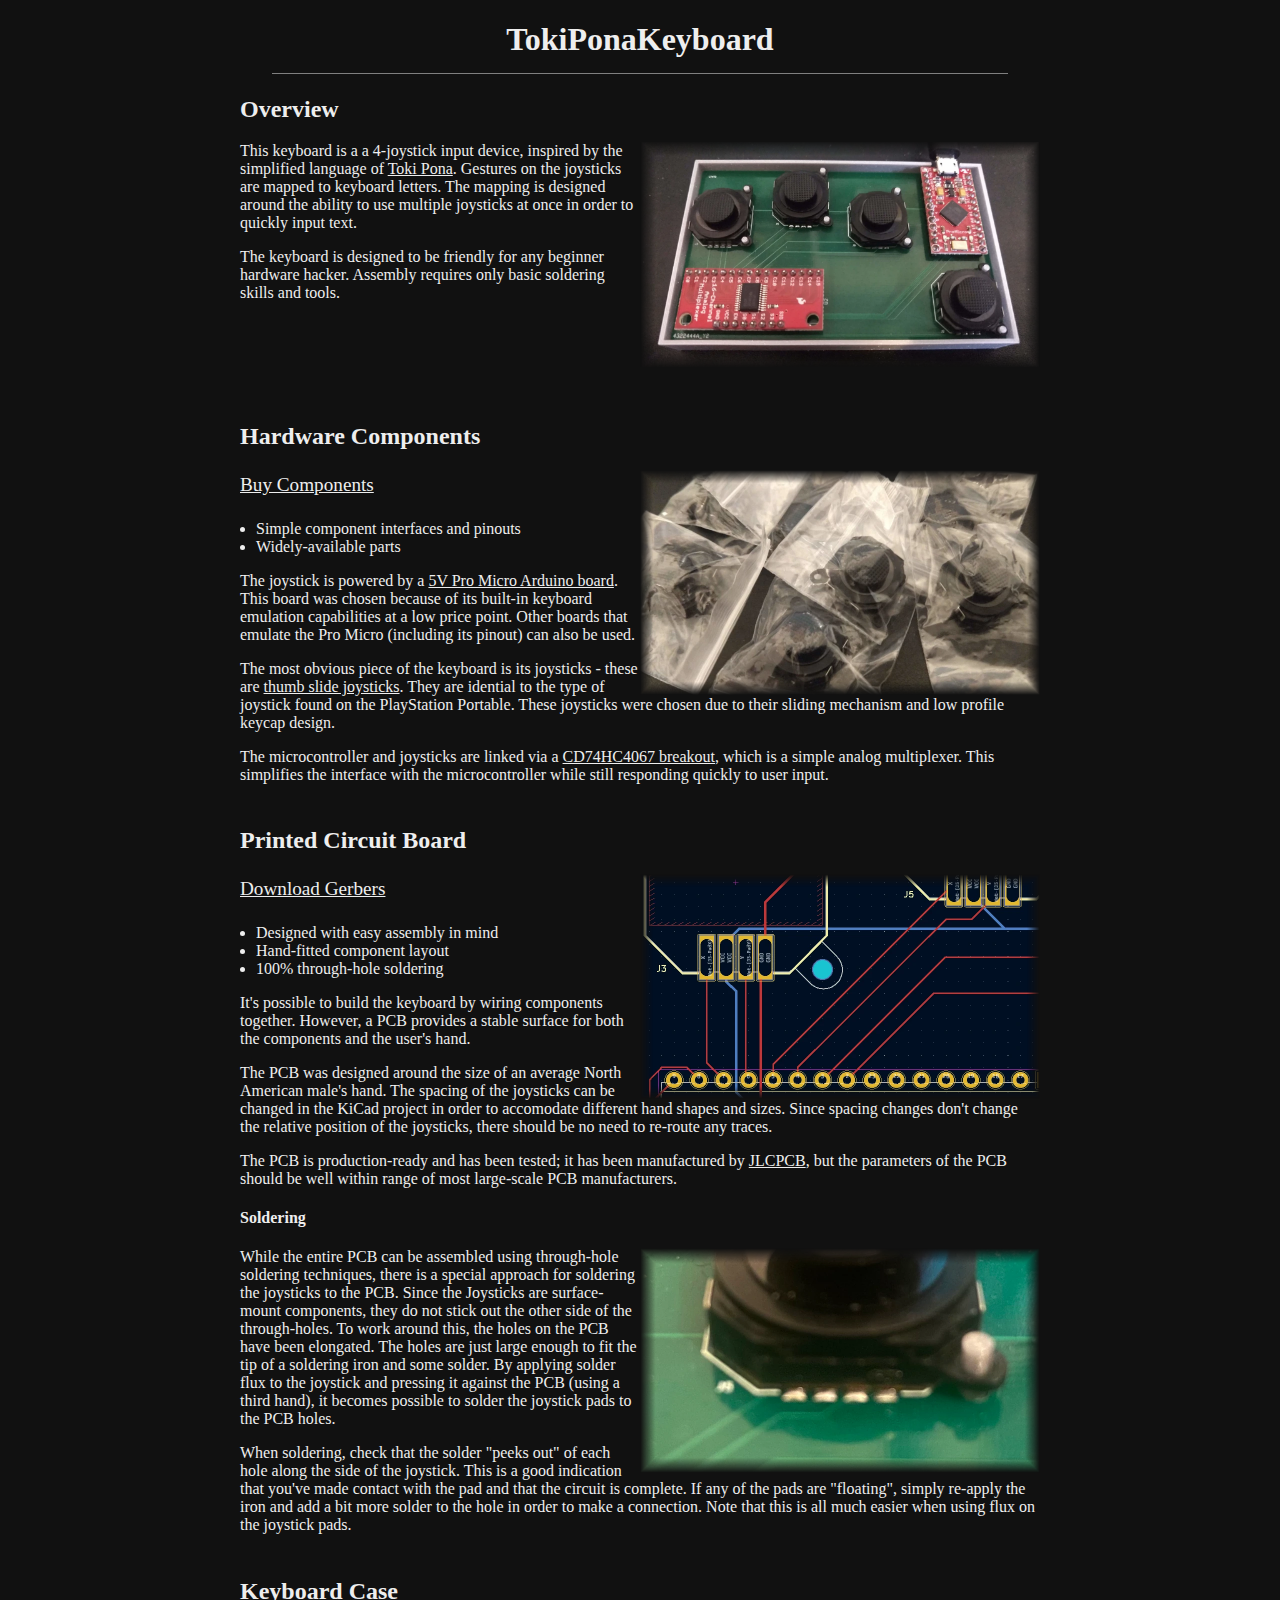
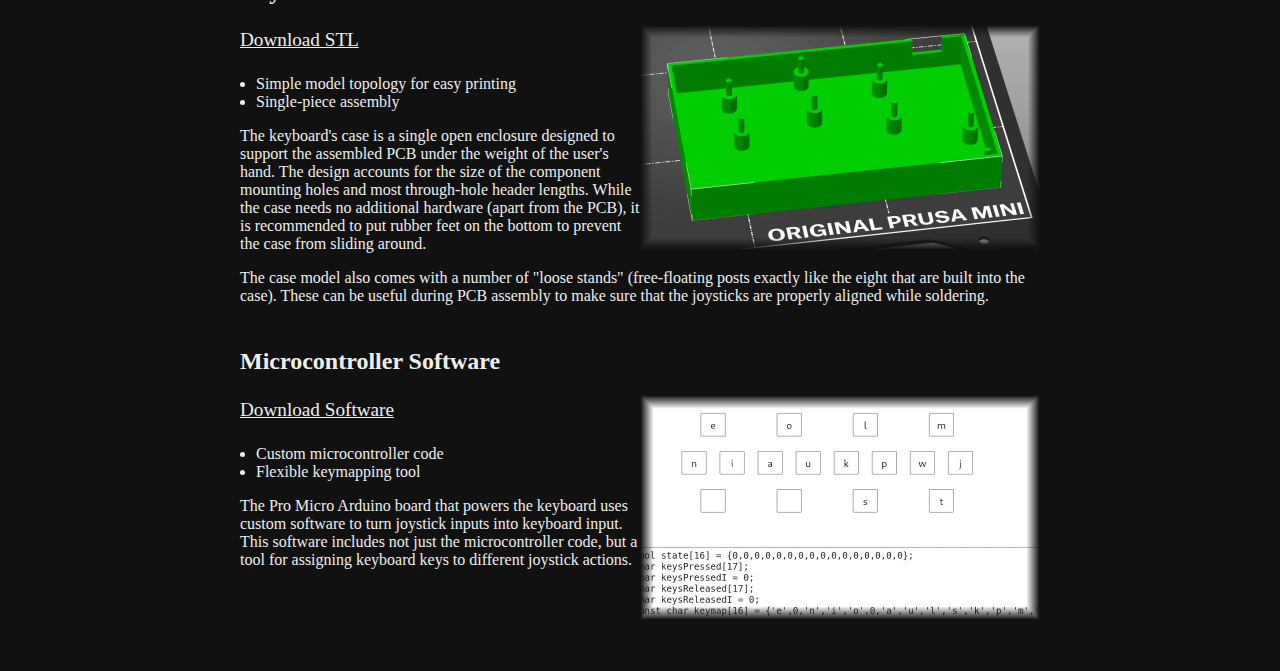
==== docs/index.html @ 3180df81 "Move "website" to "docs"" ====
<!DOCTYPE html>
<html lang="en">
  <head>
    <meta charset="utf-8">
    <title>Toki Pona Keyboard</title>
    <link rel="stylesheet" href="style.css">
  </head>
  <body>
    <div id="content">
      <h1>TokiPonaKeyboard</h1>
      <div class="section">
        <h2>Overview</h2>
        <img class="right" src="keyboard.webp" style="width:400px" />
        <p>This keyboard is a a 4-joystick input device, inspired by the simplified language of <a href="https://tokipona.org/">Toki Pona</a>.  Gestures on the joysticks are mapped to keyboard letters.  The mapping is designed around the ability to use multiple joysticks at once in order to quickly input text.</p>
        <p>The keyboard is designed to be friendly for any beginner hardware hacker.  Assembly requires only basic soldering skills and tools.</p>
      </div>
      <div class="section">
        <h2>Hardware Components</h2>
        <img class="right" src="joysticks.webp" style="width:400px" />
        <p class="link"><a href="https://www.sparkfun.com/wish_lists/167955">Buy Components</a></p>
        <ul>
          <li>Simple component interfaces and pinouts</li>
          <li>Widely-available parts</li>
        </ul>
        <p>The joystick is powered by a <a href="https://www.sparkfun.com/products/12640">5V Pro Micro Arduino board</a>.  This board was chosen because of its built-in keyboard emulation capabilities at a low price point.  Other boards that emulate the Pro Micro (including its pinout) can also be used.</p>
        <p>The most obvious piece of the keyboard is its joysticks - these are <a href="https://www.sparkfun.com/products/9426">thumb slide joysticks</a>.  They are idential to the type of joystick found on the PlayStation Portable.  These joysticks were chosen due to their sliding mechanism and low profile keycap design.</p>
        <p>The microcontroller and joysticks are linked via a <a href="https://www.sparkfun.com/products/9056">CD74HC4067 breakout</a>, which is a simple analog multiplexer.  This simplifies the interface with the microcontroller while still responding quickly to user input.</p>
      </div>
      <div class="section">
        <h2>Printed Circuit Board</h2>
        <img class="right" src="pcb.webp" style="width:400px" />
        <p class="link"><a href="">Download Gerbers</a></p>
        <ul>
          <li>Designed with easy assembly in mind</li>
          <li>Hand-fitted component layout</li>
          <li>100% through-hole soldering</li>
        </ul>
        <p>It's possible to build the keyboard by wiring components together.  However, a PCB provides a stable surface for both the components and the user's hand.</p> 
        <p>The PCB was designed around the size of an average North American male's hand.  The spacing of the joysticks can be changed in the KiCad project in order to accomodate different hand shapes and sizes.  Since spacing changes don't change the relative position of the joysticks, there should be no need to re-route any traces.</p>
        <p>The PCB is production-ready and has been tested; it has been manufactured by <a href="https://jlcpcb.com/">JLCPCB</a>, but the parameters of the PCB should be well within range of most large-scale PCB manufacturers.
        <h4>Soldering</h4>
        <img class="right" src="solder.webp" style="width:400px" />
        <p>While the entire PCB can be assembled using through-hole soldering techniques, there is a special approach for soldering the joysticks to the PCB.  Since the Joysticks are surface-mount components, they do not stick out the other side of the through-holes.  To work around this, the holes on the PCB have been elongated.  The holes are just large enough to fit the tip of a soldering iron and some solder.  By applying solder flux to the joystick and pressing it against the PCB (using a third hand), it becomes possible to solder the joystick pads to the PCB holes.</p>
        <p>When soldering, check that the solder "peeks out" of each hole along the side of the joystick.  This is a good indication that you've made contact with the pad and that the circuit is complete.  If any of the pads are "floating", simply re-apply the iron and add a bit more solder to the hole in order to make a connection.  Note that this is all much easier when using flux on the joystick pads.</p>
      </div>
      <div class="section">
        <h2>Keyboard Case</h2>
        <img class="right" src="case.webp" style="width:400px" />
        <p class="link"><a href="">Download STL</a></p>
        <ul>
          <li>Simple model topology for easy printing</li>
          <li>Single-piece assembly</li>
        </ul>
        <p>The keyboard's case is a single open enclosure designed to support the assembled PCB under the weight of the user's hand.  The design accounts for the size of the component mounting holes and most through-hole header lengths.  While the case needs no additional hardware (apart from the PCB), it is recommended to put rubber feet on the bottom to prevent the case from sliding around.</p>
        <p>The case model also comes with a number of "loose stands" (free-floating posts exactly like the eight that are built into the case).  These can be useful during PCB assembly to make sure that the joysticks are properly aligned while soldering.</p>
      </div>
      <div class="section">
        <h2>Microcontroller Software</h2>
        <img class="right" src="keymap.webp" style="width:400px" />
        <p class="link"><a href="">Download Software</a></p>
        <ul>
          <li>Custom microcontroller code</li>
          <li>Flexible keymapping tool</li>
        </ul>
        <p>The Pro Micro Arduino board that powers the keyboard uses custom software to turn joystick inputs into keyboard input.  This software includes not just the microcontroller code, but a tool for assigning keyboard keys to different joystick actions.</p>
      </div>
    </div>
  </body>
</html>
---- docs/style.css ----
body {
    background: #111;
    color: #eee;
}

#content {
    max-width: 800px;
    padding-left: 0.5em;
    padding-right: 0.5em;
    padding-bottom: 1.0ex;
    margin-left: auto;
    margin-right: auto;
}

h1 {
    text-align: center;
    padding-bottom:1ex;
    border-bottom: 1px solid grey;
    margin-left: 1em;
    margin-right: 1em;
}

img.right {
    float: right;
}

div.section {
    clear: both;
    min-height: 300px;
    padding-bottom: 1ex;
}

p.link {
    padding:0.5ex 0;
    font-size: 120%;
}

a {
    color: #eee;
}

ul {
    padding-left: 1em;
}
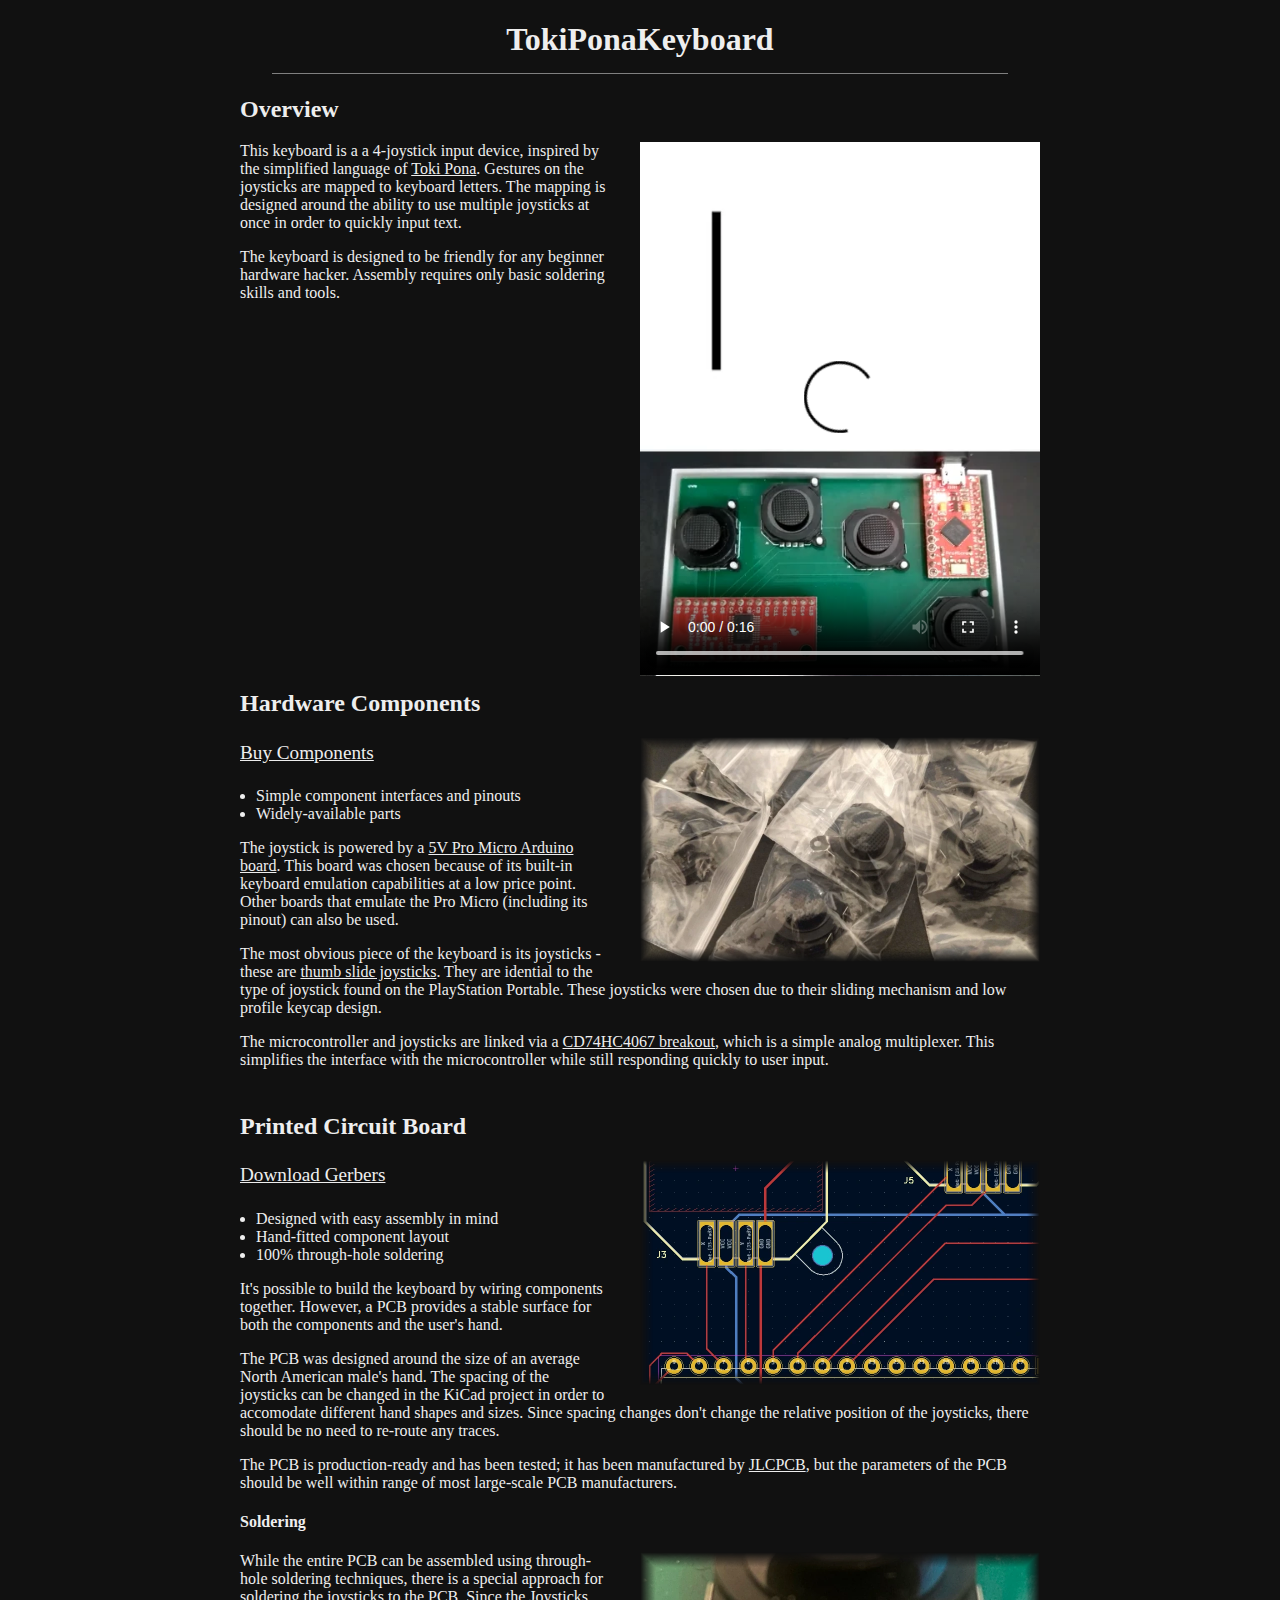
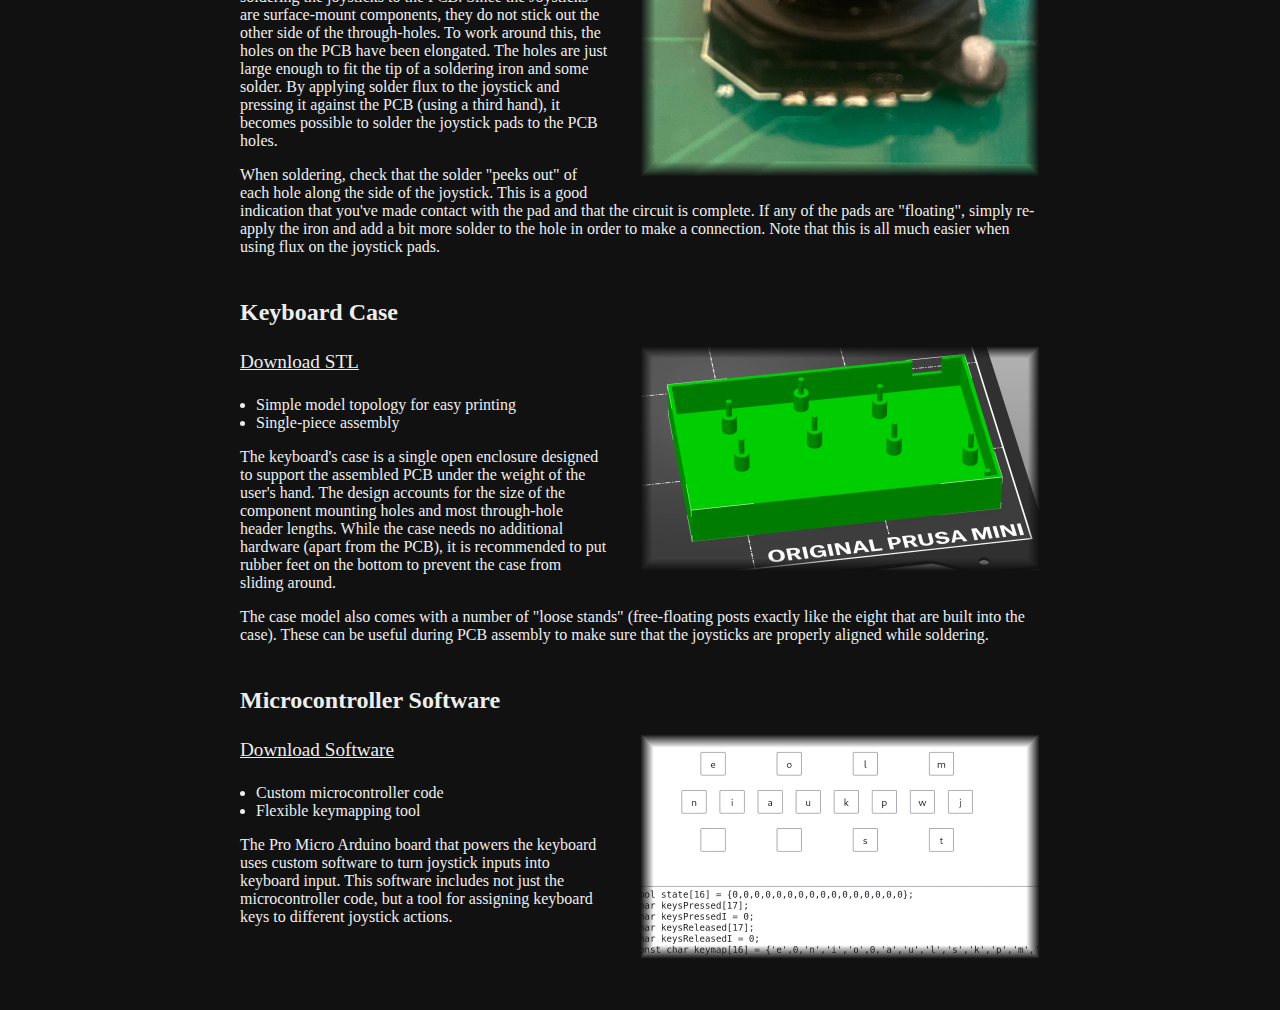
==== commit f0ba8cdd: "Add demo video to the website" ====
--- a/docs/index.html
+++ b/docs/index.html
@@ -10,7 +10,11 @@
       <h1>TokiPonaKeyboard</h1>
       <div class="section">
         <h2>Overview</h2>
-        <img class="right" src="keyboard.webp" style="width:400px" />
+        <video class="right" autoplay="1" playsinline="1" poster="poster.webp" controls="1" width="400" style="display:inline; width:400px; text-align:center;">
+          <source src="video.webm" type="video/webm">
+          <source src="video.mp4" type="video/mp4">
+          <img class="right" src="keyboard.webp" style="width:400px" />
+        </video>
         <p>This keyboard is a a 4-joystick input device, inspired by the simplified language of <a href="https://tokipona.org/">Toki Pona</a>.  Gestures on the joysticks are mapped to keyboard letters.  The mapping is designed around the ability to use multiple joysticks at once in order to quickly input text.</p>
         <p>The keyboard is designed to be friendly for any beginner hardware hacker.  Assembly requires only basic soldering skills and tools.</p>
       </div>
@@ -29,7 +33,7 @@
       <div class="section">
         <h2>Printed Circuit Board</h2>
         <img class="right" src="pcb.webp" style="width:400px" />
-        <p class="link"><a href="">Download Gerbers</a></p>
+        <p class="link"><a href="https://github.com/goakley/TokiPonaKeyboard/tree/main/pcb/gerbers">Download Gerbers</a></p>
         <ul>
           <li>Designed with easy assembly in mind</li>
           <li>Hand-fitted component layout</li>
@@ -46,7 +50,7 @@
       <div class="section">
         <h2>Keyboard Case</h2>
         <img class="right" src="case.webp" style="width:400px" />
-        <p class="link"><a href="">Download STL</a></p>
+        <p class="link"><a href="https://github.com/goakley/TokiPonaKeyboard/tree/main/case">Download STL</a></p>
         <ul>
           <li>Simple model topology for easy printing</li>
           <li>Single-piece assembly</li>
@@ -57,7 +61,7 @@
       <div class="section">
         <h2>Microcontroller Software</h2>
         <img class="right" src="keymap.webp" style="width:400px" />
-        <p class="link"><a href="">Download Software</a></p>
+        <p class="link"><a href="https://github.com/goakley/TokiPonaKeyboard/tree/main/code">Download Software</a></p>
         <ul>
           <li>Custom microcontroller code</li>
           <li>Flexible keymapping tool</li>
--- a/docs/style.css
+++ b/docs/style.css
@@ -20,8 +20,12 @@
     margin-right: 1em;
 }
 
-img.right {
+.right {
     float: right;
+    padding-left: 1em;
+    padding-bottom: 1ex;
+    margin-left: 1em;
+    margin-bottom: 1ex;
 }
 
 div.section {
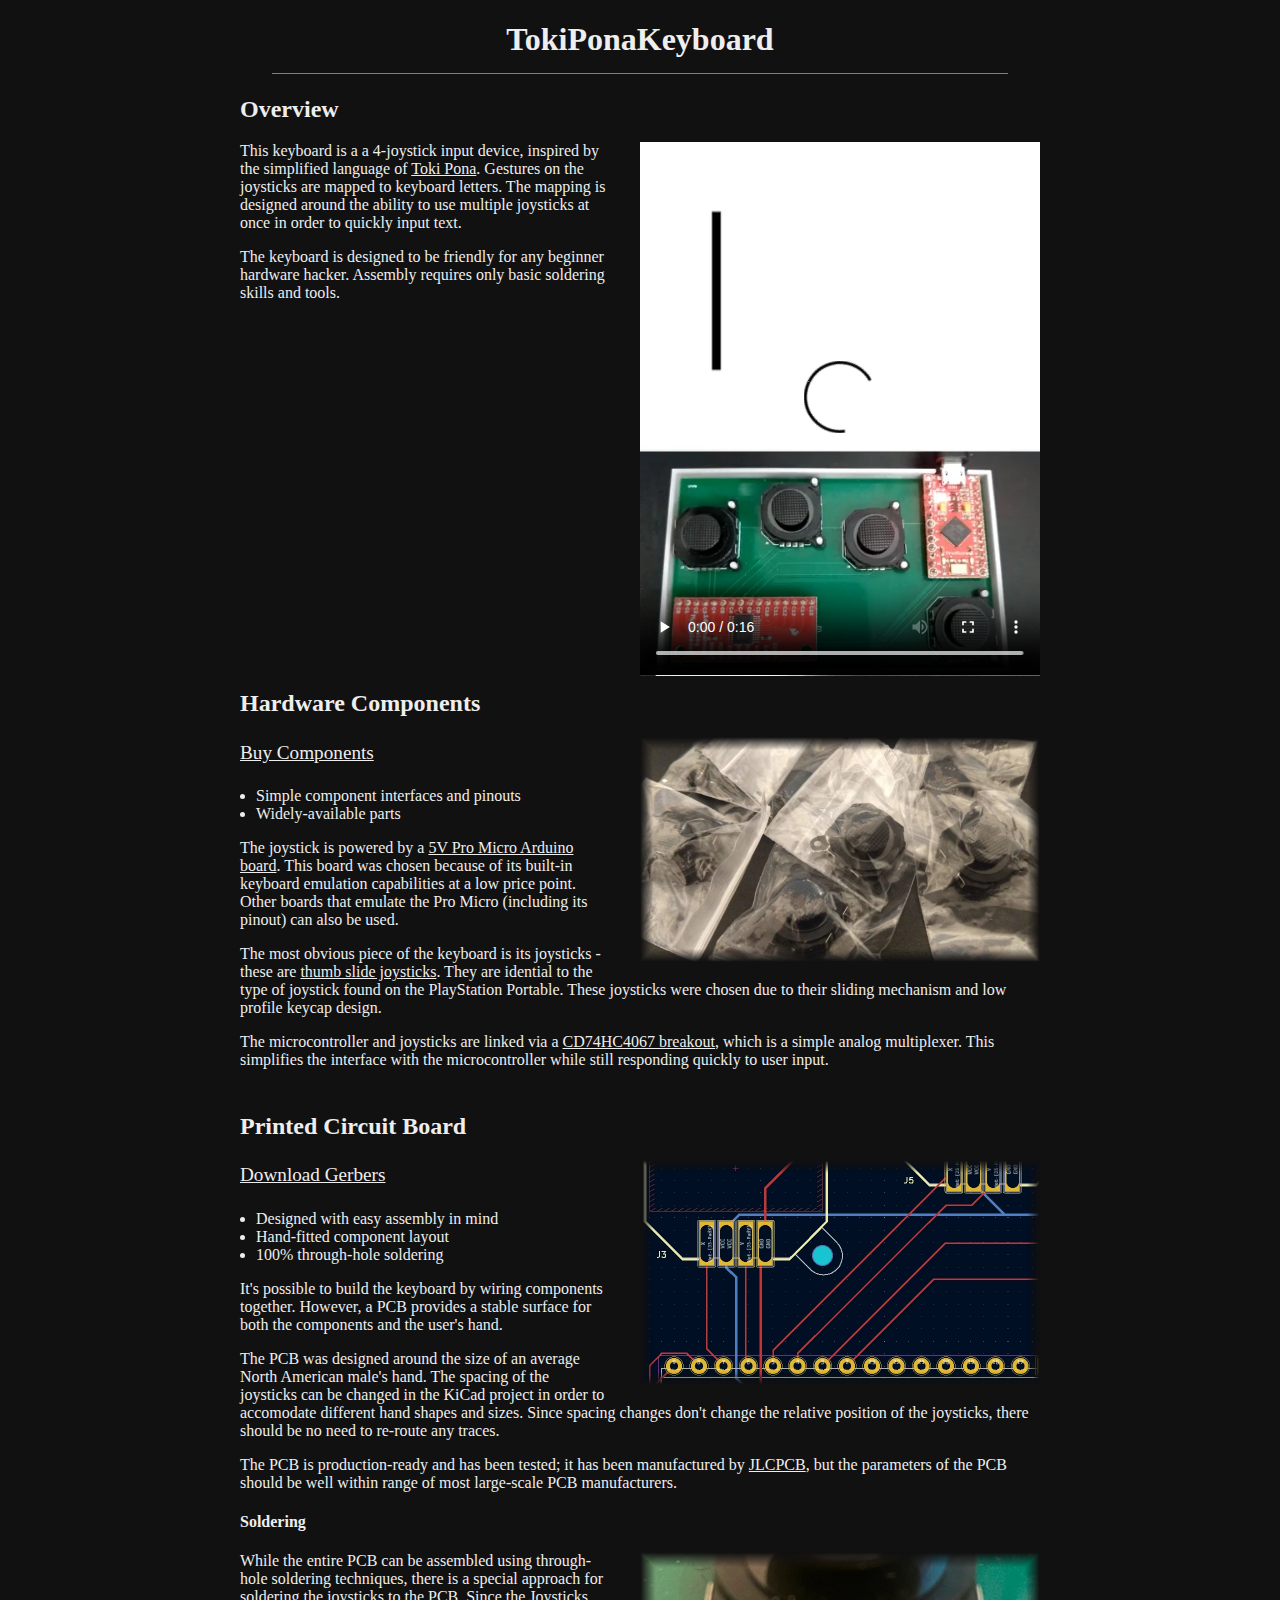
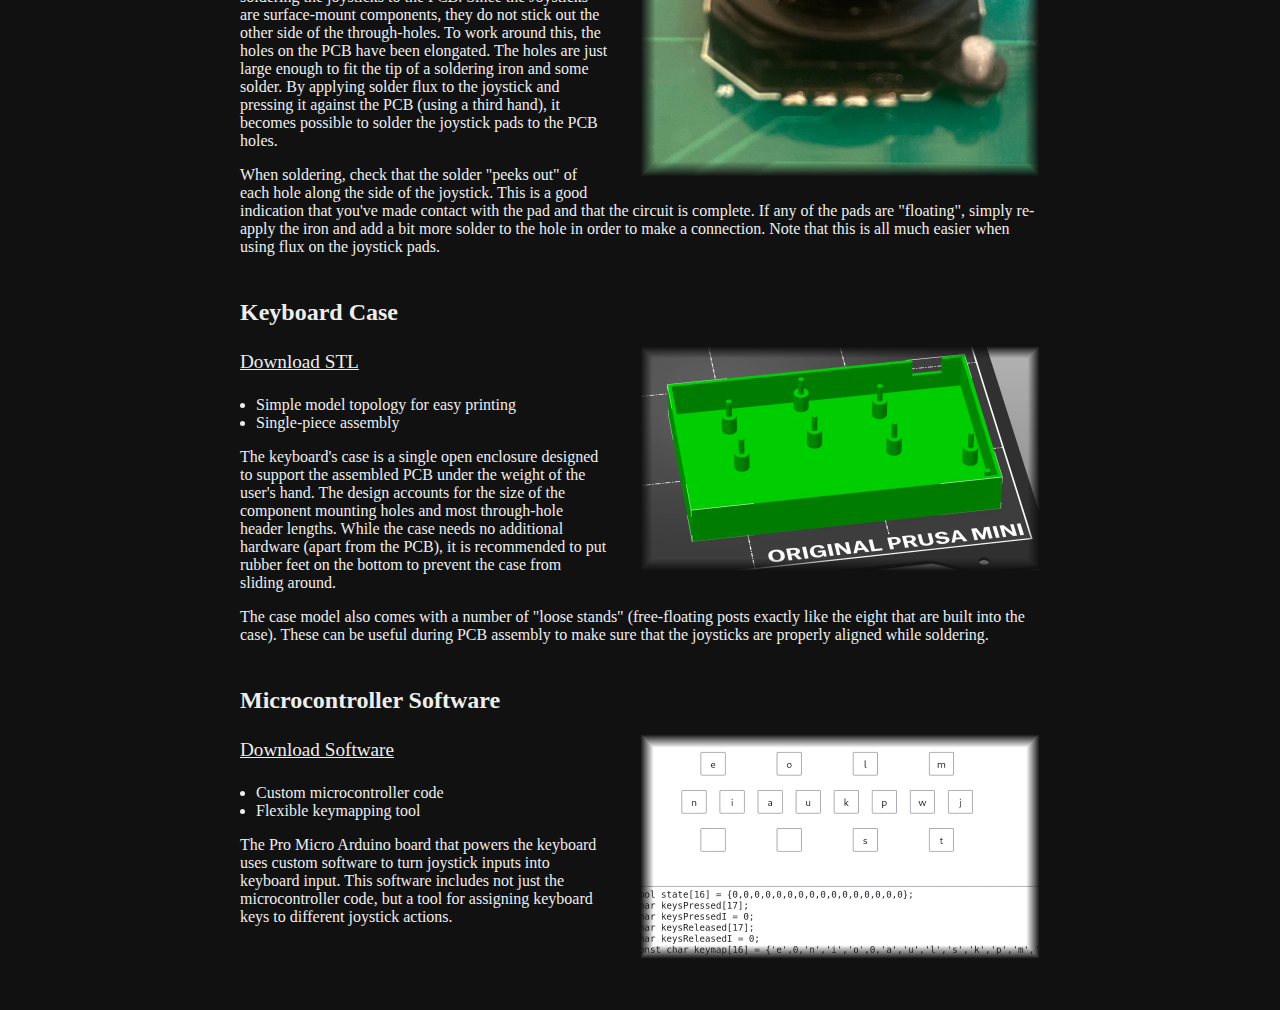
==== commit c80a99e3: "Loop the website video" ====
--- a/docs/index.html
+++ b/docs/index.html
@@ -10,7 +10,7 @@
       <h1>TokiPonaKeyboard</h1>
       <div class="section">
         <h2>Overview</h2>
-        <video class="right" autoplay="1" playsinline="1" poster="poster.webp" controls="1" width="400" style="display:inline; width:400px; text-align:center;">
+        <video class="right" autoplay="1" loop="1" playsinline="1" poster="poster.webp" controls="1" width="400" style="display:inline; width:400px; text-align:center;">
           <source src="video.webm" type="video/webm">
           <source src="video.mp4" type="video/mp4">
           <img class="right" src="keyboard.webp" style="width:400px" />
